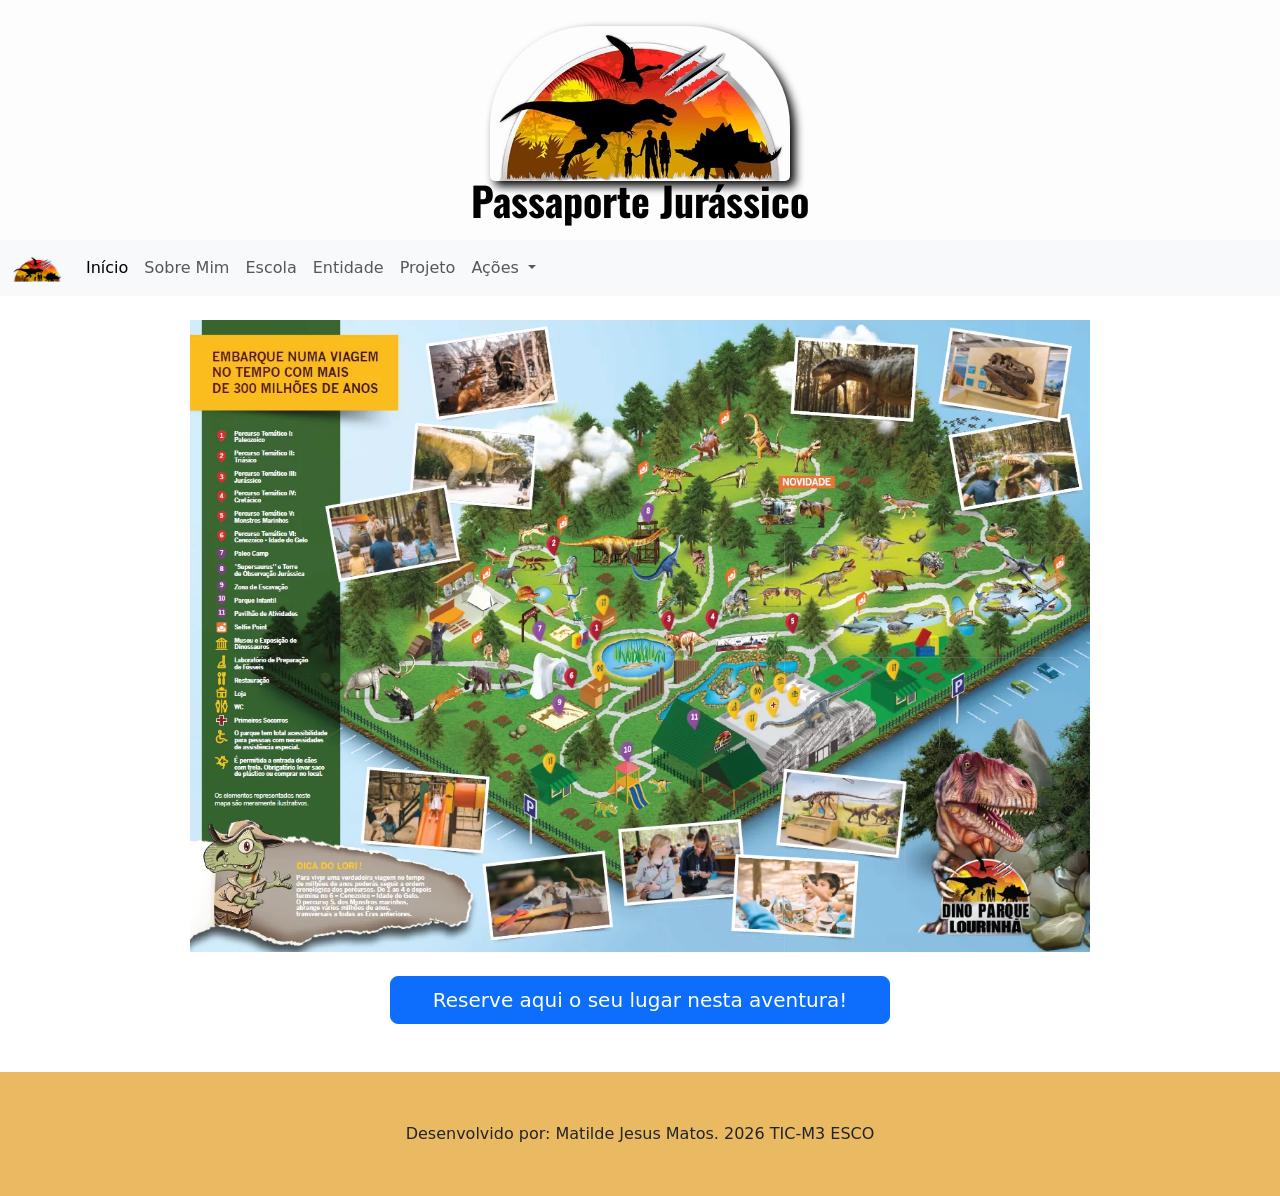
==== html/mapa_parque.html @ fb4a6a36 "Refactor CSS and add park pages/assets Rewrote and modernized css/style.css (reset, responsive rules" ====
<!DOCTYPE html>
<html lang="pt-pt">
<head>
    <meta charset="UTF-8">
    <meta name="viewport" content="width=device-width, initial-scale=1.0">
    <title>Passaporte Jurássico – Mapa do Parque</title>
    <meta name="description" content="Mapa interativo do Dino Parque Lourinhã. Explore os percursos do Passaporte Jurássico.">
    <link rel="shortcut icon" href="../img/LogoESCO.png" type="image/x-icon">
    <link rel="stylesheet" href="../css/style.css">
    <link href="https://cdn.jsdelivr.net/npm/bootstrap@5.3.8/dist/css/bootstrap.min.css" rel="stylesheet" integrity="sha384-sRIl4kxILFvY47J16cr9ZwB07vP4J8+LH7qKQnuqkuIAvNWLzeN8tE5YBujZqJLB" crossorigin="anonymous">
    <script src="https://cdn.jsdelivr.net/npm/bootstrap@5.3.8/dist/js/bootstrap.bundle.min.js" integrity="sha384-FKyoEForCGlyvwx9Hj09JcYn3nv7wiPVlz7YYwJrWVcXK/BmnVDxM+D2scQbITxI" crossorigin="anonymous"></script>
</head>

<body>

<header>
    <a href="../index.html">
        <img class="logotipo" src="../img/LogoDinoParque3.png" alt="Logo DinoParque">
    </a>
    <h1 class="titulo Oswald">Passaporte Jurássico</h1>
</header>

<nav class="navbar navbar-expand-lg bg-body-tertiary sticky-top">
  <div class="container-fluid">
    <a class="navbar-brand" href="#">
      <img class="logotipo-menu" src="../img/LogoDinoParque3.png" alt="Logo menu">
    </a>
    <button class="navbar-toggler" type="button" data-bs-toggle="collapse" data-bs-target="#navbarSupportedContent"
      aria-controls="navbarSupportedContent" aria-expanded="false" aria-label="Abrir navegação">
      <span class="navbar-toggler-icon"></span>
    </button>
    <div class="collapse navbar-collapse" id="navbarSupportedContent">
      <ul class="navbar-nav me-auto mb-2 mb-lg-0">
        <li class="nav-item">
          <a class="nav-link active" aria-current="page" href="../index.html">Início</a>
        </li>
        <li class="nav-item">
          <a class="nav-link" href="../index.html#sobremim">Sobre Mim</a>
        </li>
        <li class="nav-item">
          <a class="nav-link" href="../index.html#escola">Escola</a>
        </li>
        <li class="nav-item">
          <a class="nav-link" href="../index.html#entidade">Entidade</a>
        </li>
        <li class="nav-item">
          <a class="nav-link" href="../index.html#projeto">Projeto</a>
        </li>
        <li class="nav-item dropdown">
          <a class="nav-link dropdown-toggle" href="#" role="button" data-bs-toggle="dropdown" aria-expanded="false">
            Ações
          </a>
          <ul class="dropdown-menu">
            <li><a class="dropdown-item" href="#atividade1">Apresentação do Projeto à entidade</a></li>
            <li><a class="dropdown-item" href="#atividade2">Estabelecimento de Parcerias</a></li>
            <li><a class="dropdown-item" href="#atividade3">Análise de Informação e construção de jogos/atividades</a></li>
            <li><a class="dropdown-item" href="#atividade4">Divulgação do Projeto a entidades de apoio a seniores</a></li>
            <li><hr class="dropdown-divider"></li>
            <li><a class="dropdown-item" href="#atividade5">Dinamização do projeto com o Público-Alvo</a></li>
            <li><hr class="dropdown-divider"></li>
            <li><a class="dropdown-item" href="#atividade6">Avaliação com o público-alvo – seniores participantes</a></li>
            <li><a class="dropdown-item" href="#atividade7">Avaliação com a entidades de apoio a seniores participantes</a></li>
            <li><a class="dropdown-item" href="#atividade8">Avaliação com a entidade</a></li>
          </ul>
        </li>
      </ul>
    </div>
  </div>
</nav>


<!-- Mapa interativo -->
<div class="mapa-container mt-4">
  <img src="../img/mapa-dino-2025 (1).png" usemap="#mapa-dinopark1" alt="Mapa DinoPark" style="width: 900px; max-width: 100%; height: auto;">
</div>

<div class="botao-inscricao text-center mt-4 mb-5 px-3">
  <a href="https://forms.gle/XFPLZJtF6BLykbgj7" target="_blank" rel="noopener noreferrer"
     class="btn btn-primary btn-lg w-100" style="max-width: 500px;">
    Reserve aqui o seu lugar nesta aventura!
  </a>
</div>

<map name="mapa-dinopark1">
  <area shape="circle" coords="500,400,30" alt="Pavilhão atividades" href="./pavilhão_atividades.html" >
  <area shape="circle" coords="590,400,50" alt="Bilheteira" href="./bilheteira.html" >
  <area shape="circle" coords="410,275,20" alt="1- Percurso Paleozoico" href="./percurso_1.html" >
  <area shape="circle" coords="375,200,20" alt="2-Triásico" href="./percurso_2.html" >
  <area shape="circle" coords="465,275,20" alt="3-Jurássico" href="./percurso_3.html" >
  <area shape="circle" coords="505,275,20" alt="4-Cretácio" href="./percurso_4.html" >
  <area shape="circle" coords="600,280,20" alt="5-MonstrosMarinhos" href="./percurso_5.html" >
  <area shape="circle" coords="380,350,20" alt="6-CenozoicoIdadedogelo" href="./percurso_6.html" >
</map>

<!-- Aviso de mapa em mobile -->
<p class="text-center text-muted small px-3 mb-4 d-block d-md-none">
  💡 Em ecrãs pequenos, use o zoom do navegador para clicar nas zonas do mapa.
</p>


</body>

<footer>
Desenvolvido por: Matilde Jesus Matos. 2026 TIC-M3 ESCO
</footer>

</html>
---- css/style.css ----
@import url('https://fonts.googleapis.com/css2?family=Oswald:wght@200..700&display=swap');

/* RESET / BASE */
*, *::before, *::after {
  box-sizing: border-box;
}

body {
  margin: 0;
  padding: 0;
  overflow-x: hidden;
}

/* HEADER  */
header {
  text-align: center;
  background-color: rgb(253, 253, 253);
  padding: 16px 12px 8px;
}

.logotipo {
  width: min(300px, 70vw);
  box-shadow: 5px 5px 10px black;
  border-radius: 100px 100px 5px 5px;
  margin-top: 10px;
}

.logotipo-menu {
  width: 50px;
}

/* TÍTULO */
.titulo {
  color: rgb(0, 0, 0);
    font-size: 40px;
  margin-top: -5px;
  font-family: "Oswald", sans-serif;
  font-optical-sizing: auto;
  font-weight: 900;
  font-style: normal;
}

/* CARDS */
.card {
  text-align: center;
  padding: clamp(16px, 4vw, 60px);
}

.card img {
  width: 100%;
  height: auto;
}

.card-body {
  text-align: left;
}

/* Garantir que imagem "sobre mim" não ultrapasse o card em mobile */
.card .img-fluid.rounded-start {
  max-width: 100% !important;
  height: auto;
}

/* PERCURSO — secções internas */
.percurso-header {
  display: block;
  text-decoration: none;
  max-width: 900px;
  margin: 40px auto 0;
  padding: 0 12px;
}

.percurso-header-inner {
  padding: 20px;
  border: 4px solid hwb(39 4% 10%);
  border-radius: 15px;
  text-align: center;
  background-color: #FFF9F2;
  transition: all 0.3s ease;
  display: flex;
  flex-direction: column;
  align-items: center;
  gap: 10px;
}

.percurso-secao {
  max-width: 900px;
  margin: 40px auto;
  padding: 25px clamp(12px, 4vw, 25px);
  font-family: sans-serif;
  border-radius: 15px;
  box-shadow: 0 4px 6px rgba(0,0,0,0.1);
  border: 1px solid #dee2e6;
}

.percurso-grid {
  display: flex;
  flex-wrap: wrap;
  gap: 15px;
  justify-content: center;
}

.percurso-grid-item {
  flex: 1 1 200px;
  min-width: 0;
  text-align: center;
}

.percurso-grid-item .img-box {
  height: 180px;
  overflow: hidden;
  border-radius: 10px;
  border: 1px solid #ddd;
}

.percurso-grid-item .img-box img {
  width: 100%;
  height: 100%;
  object-fit: cover;
}


/* MAPA DO PARQUE */
.mapa-container {
  width: 100%;
  text-align: center;
  overflow-x: auto;
  padding: 0 8px;
}

.mapa-container img {
  max-width: 100%;
  height: auto;
}


/* FOOTER */
footer {
  text-align: center;
  background-color: #eaba63;
  padding: clamp(20px, 5vw, 50px);
  font-size: clamp(13px, 2.5vw, 16px);
}


/* RESPONSIVIDADE — MOBILE */

@media (max-width: 575.98px) {
  /* Navbar: reduz padding */
  .navbar {
    padding: 6px 8px;
  }

  /* Cards em coluna única em mobile */
  .card .row.g-0 {
    flex-direction: column;
  }

  .card .col-md-6 {
    width: 100% !important;
    max-width: 100% !important;
  }

  /* Imagens dentro de cards ficam centradas e com largura total */
  .card .col-md-6 > img.img-fluid {
    max-width: 100% !important;
    width: 100%;
    border-radius: 10px 10px 0 0 !important;
  }

  .card-body {
    padding: 12px;
    text-align: center;
  }

  /* Percurso grid: itens ficam a 100% */
  .percurso-grid-item {
    flex: 1 1 100%;
  }

  /* Botão de reserva no mapa */
  .botao-inscricao .btn {
    width: 90%;
    font-size: 14px;
    padding: 10px;
  }

}

@media (max-width: 767.98px) {

  .card-body {
    padding: 12px;
    text-align: center;
  }

  /* Mapa: permite scroll horizontal se necessário */
  .mapa-container {
    -webkit-overflow-scrolling: touch;
  }

  /* Percurso: secções com menos padding lateral */
  .percurso-secao {
    margin: 20px 12px;
  }
}
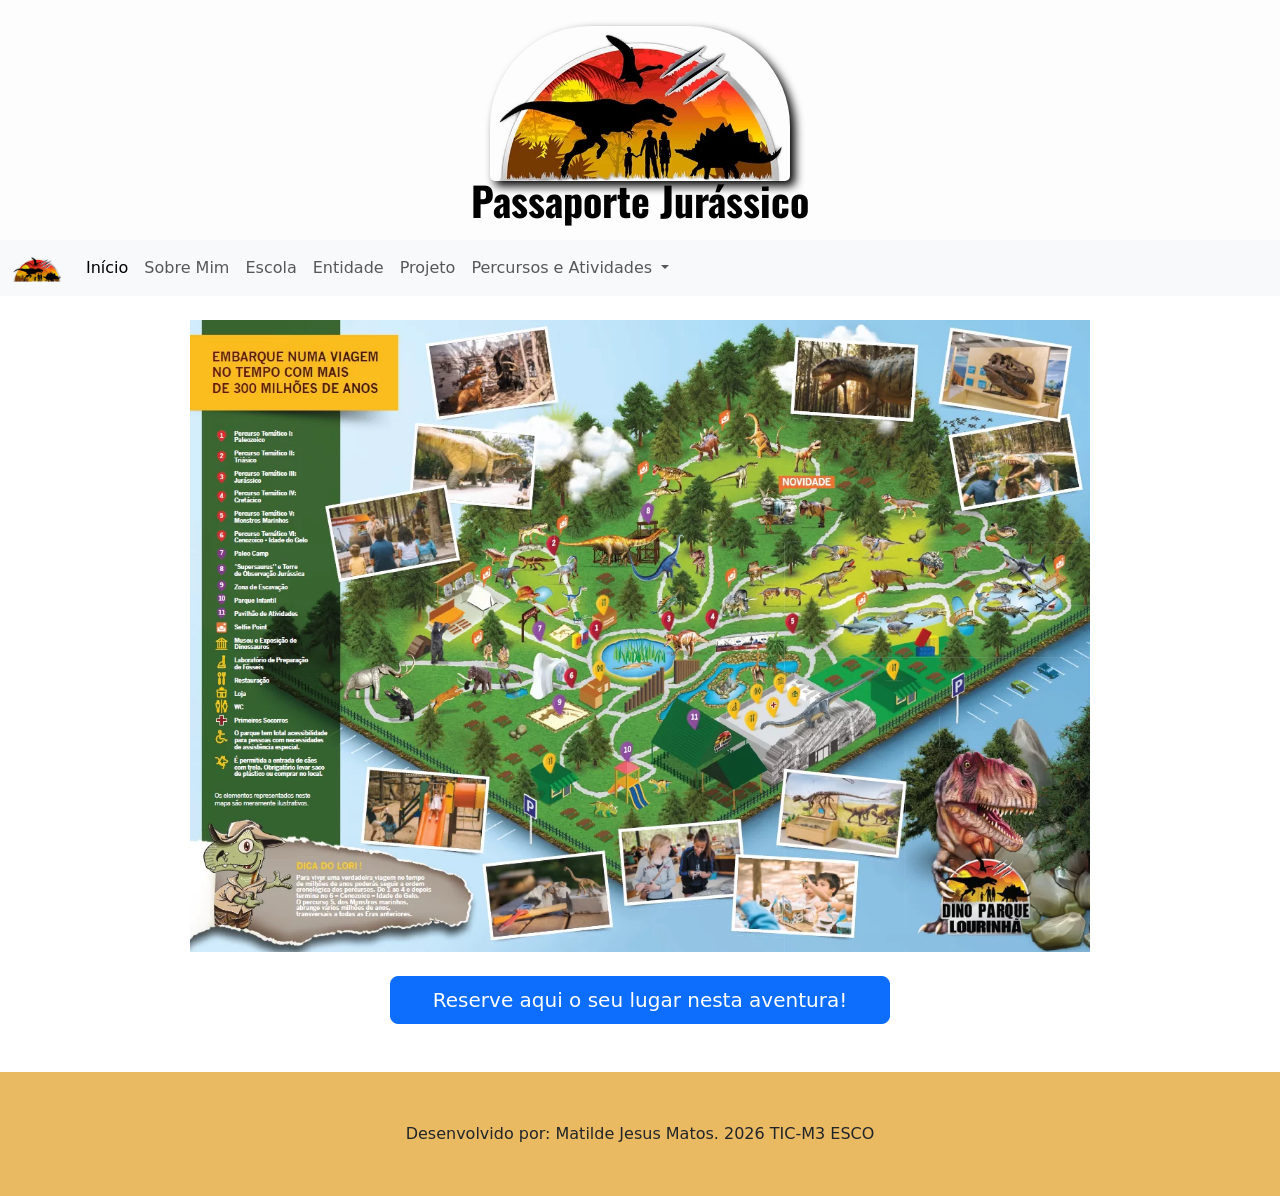
==== commit 05f5a480: "Update navbar dropdown to parcours links Rename dropdown from "Ações" to "Percursos e Atividades" an" ====
--- a/html/mapa_parque.html
+++ b/html/mapa_parque.html
@@ -48,19 +48,18 @@
         </li>
         <li class="nav-item dropdown">
           <a class="nav-link dropdown-toggle" href="#" role="button" data-bs-toggle="dropdown" aria-expanded="false">
-            Ações
+            Percursos e Atividades
           </a>
           <ul class="dropdown-menu">
-            <li><a class="dropdown-item" href="#atividade1">Apresentação do Projeto à entidade</a></li>
-            <li><a class="dropdown-item" href="#atividade2">Estabelecimento de Parcerias</a></li>
-            <li><a class="dropdown-item" href="#atividade3">Análise de Informação e construção de jogos/atividades</a></li>
-            <li><a class="dropdown-item" href="#atividade4">Divulgação do Projeto a entidades de apoio a seniores</a></li>
+            <li><a class="dropdown-item" href="./percurso_1.html">Percurso Paleozoico</a></li>
+            <li><a class="dropdown-item" href="./percurso_2.html">Percurso Triásico</a></li>
+            <li><a class="dropdown-item" href="./percurso_3.html">Percurso Jurássico</a></li>
+            <li><a class="dropdown-item" href="./percurso_4.html">Percurso Cretácio </a></li>
+            <li><a class="dropdown-item" href="./percurso_5.html">Percurso Monstros Marinhos</a></li>
+            <li><a class="dropdown-item" href="./percurso_6.html">Percurso Cenozoico</a></li>
             <li><hr class="dropdown-divider"></li>
-            <li><a class="dropdown-item" href="#atividade5">Dinamização do projeto com o Público-Alvo</a></li>
-            <li><hr class="dropdown-divider"></li>
-            <li><a class="dropdown-item" href="#atividade6">Avaliação com o público-alvo – seniores participantes</a></li>
-            <li><a class="dropdown-item" href="#atividade7">Avaliação com a entidades de apoio a seniores participantes</a></li>
-            <li><a class="dropdown-item" href="#atividade8">Avaliação com a entidade</a></li>
+            <li><a class="dropdown-item" href="./bilheteira.html">Bilheteira</a></li>
+            <li><a class="dropdown-item" href="./pavilhão_atividades.html">Atividades</a></li>            
           </ul>
         </li>
       </ul>
